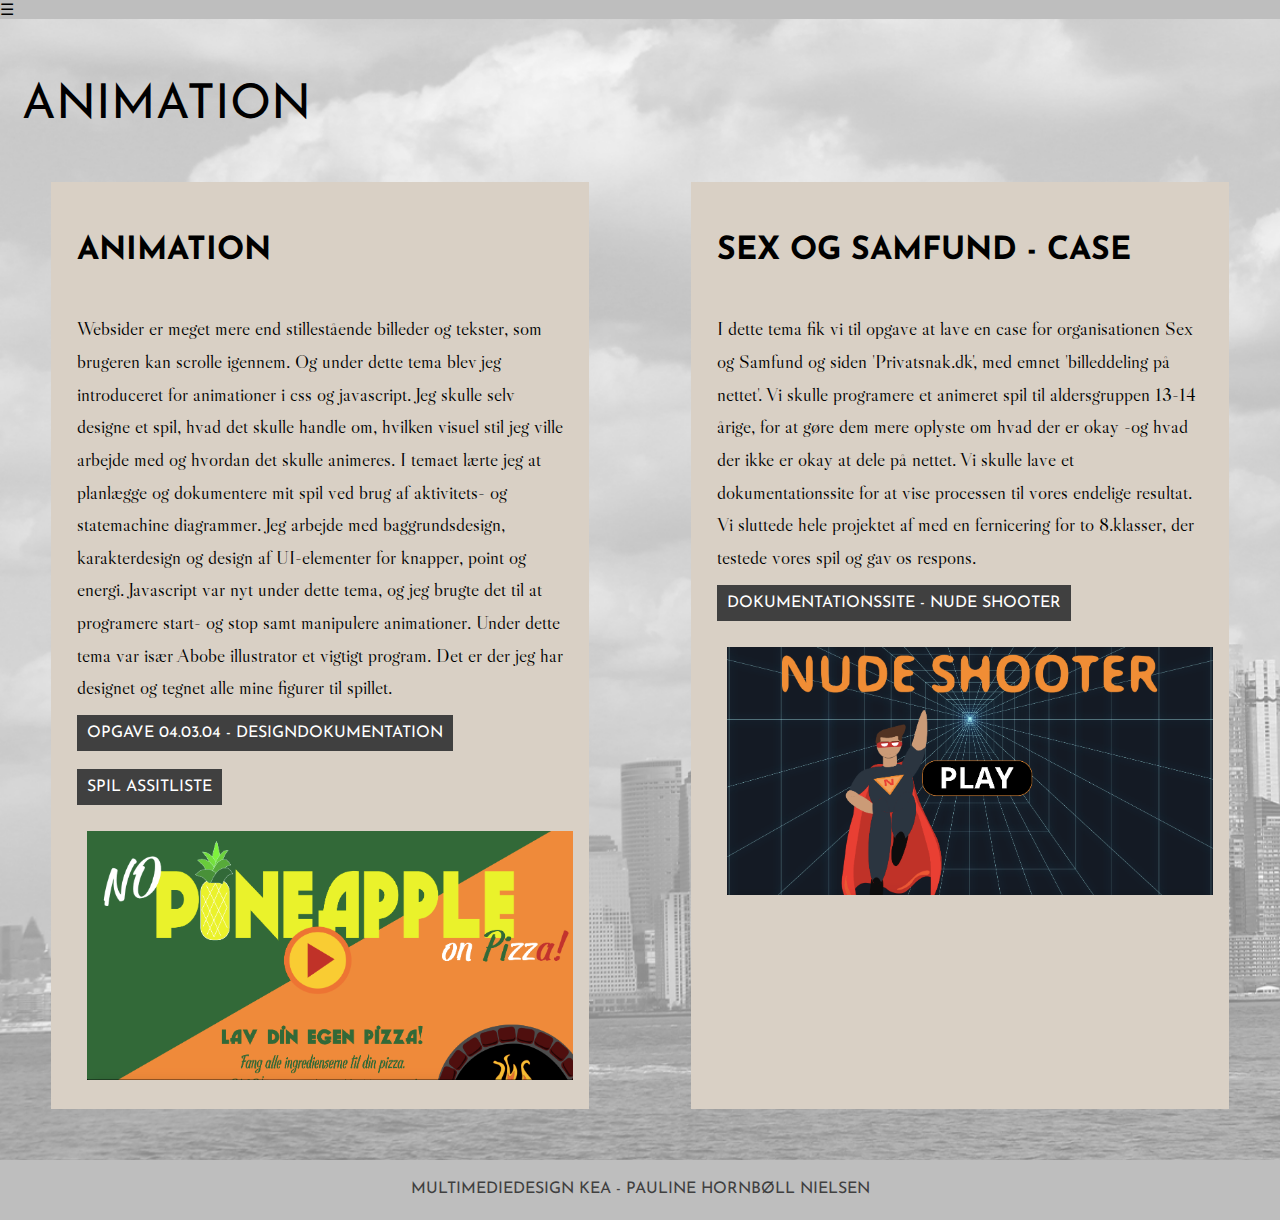
==== animation.html @ 7ace4924 "animation" ====
<!DOCTYPE html>

<html lang="da">

<head>
    <meta charset="utf-8">
    <meta name="viewport" content="width=device-width, initial-scale=1.0">
    <title>Pauline Portfolio</title>
    <link rel="stylesheet" href="style.css">
    <link rel="apple-touch-icon" sizes="180x180" href="myIcon/apple-touch-icon.png">
    <link rel="icon" type="image/png" sizes="32x32" href="myIcon/favicon-32x32.png">
    <link rel="icon" type="image/png" sizes="16x16" href="myIcon/favicon-16x16.png">
    <link rel="manifest" href="myIcon/site.webmanifest">
    <link rel="mask-icon" href="myIcon/safari-pinned-tab.svg" color="#5bbad5">
    <link rel="shortcut icon" href="myIcon/favicon.ico">
    <meta name="msapplication-TileColor" content="#da532c">
    <meta name="msapplication-config" content="myIcon/browserconfig.xml">
    <meta name="theme-color" content="#ffffff">
    <link href="https://fonts.googleapis.com/css?family=Josefin+Sans|Libre+Caslon+Display&display=swap" rel="stylesheet">


</head>


<body>
    <header>
        <nav>
            <div id="menuknap">☰</div>
            <ul id="menu" class="hidden">
                <li><a href="index.html#splash">Forside</a></li>
                <li><a href="ommig.html">Om mig</a></li>
                <li><a href="web.html#web">Web</a></li>
                <li><a href="ux.html#ux">UX</a></li>
                <li><a href="animation.html#animation">Animation</a></li>
                <li><a href="indhold.html#indhold">Indhold</a></li>
            </ul>
        </nav>
    </header>



    <section id="animation">
        <p class="headline">Animation</p>
        <div class="sectionwrapper">
            <div class="col">
                <h2>Animation</h2>
                <p>Websider er meget mere end stillestående billeder og tekster, som brugeren kan scrolle igennem. Og under dette tema blev jeg introduceret for animationer i css og javascript. Jeg skulle selv designe et spil, hvad det skulle handle om, hvilken visuel stil jeg ville arbejde med og hvordan det skulle animeres. I temaet lærte jeg at planlægge og dokumentere mit spil ved brug af aktivitets- og statemachine diagrammer.
                    Jeg arbejde med baggrundsdesign, karakterdesign og design af UI-elementer for knapper, point og energi. Javascript var nyt under dette tema, og jeg brugte det til at programere start- og stop samt manipulere animationer. Under dette tema var især Abobe illustrator et vigtigt program. Det er der jeg har designet og tegnet alle mine figurer til spillet.</p>

                <div class="links">
                    <a href="projekter/04_03_04_animation_%E2%80%8Bpaulinenielsen.pdf">Opgave 04.03.04 - Designdokumentation</a></div>

                <br>
                <br>
                <div class="links">
                    <a href="http://paulinehornboll.dk/kea/04_animation/spil/assets/">Spil Assitliste</a>

                </div>
                <br>
                <br>
                <div class="image"><a href="http://paulinehornboll.dk/kea/04_animation/spil_01/index.html"><img src="billeder/spilskaerm.png" alt="spilskaerm">
                    </a></div>
            </div>
            <div class="col">
                <h2>Sex og samfund - case</h2>
                <p>I dette tema fik vi til opgave at lave en case for organisationen Sex og Samfund og siden 'Privatsnak.dk', med emnet 'billeddeling på nettet'. Vi skulle programere et animeret spil til aldersgruppen 13-14 årige, for at gøre dem mere oplyste om hvad der er okay -og hvad der ikke er okay at dele på nettet. Vi skulle lave et dokumentationssite for at vise processen til vores endelige resultat. Vi sluttede hele projektet af med en fernicering for to 8.klasser, der testede vores spil og gav os respons. </p>

                <div class="links"><a href="http://paulinehornboll.dk/kea/04_animation/gruppe13_nudeshooter/index-kopi.html">Dokumentationssite - Nude Shooter</a></div>

                <br>
                <br>
                <div class="image"><a href="http://paulinehornboll.dk/kea/04_animation/gruppe13_nude_shooter/"><img src="billeder/nudeshooter.png" alt="nudeshooter">
                    </a></div>
            </div>


        </div>
    </section>







    <footer>
        <div class="footer">
            <p>Multimediedesign KEA - Pauline Hornbøll Nielsen</p>
        </div>

    </footer>

    <script src="script.js"></script>
</body>

</html>
---- style.css ----
* {
    box-sizing: border-box;
}



body {
    margin: 0;
    background-image: url(billeder/tower_newyork.png);
    background-size: cover;

    display: block;

}



img {
    width: 100%;

}



.image a {
    filter: grayscale(100%);


    padding: 10px;

}

/* unvisited link */
.image a:link {
    filter: grayscale(0%);

}

/* visited link */
.image a:visited {
    filter: grayscale(100%);

}

/* mouse over link */
.image a:hover {
    filter: grayscale(100%);
    text-decoration: none;
}

/* selected link */
.image a:active {
    filter: grayscale(100%);

}




/******Splah billede*****/


#splash {
    width: 100vw;
    height: 100vh;
    background-image: url(billeder/newyork.png);
    background-size: cover;
    background-position: center;
    max-width: none;
}




/*********Links style*********/

.links a {
    text-decoration: none;
    font-family: 'Josefin Sans', sans-serif;
    color: white;
    background-color: #404040;
    text-transform: uppercase;

    padding: 10px;

}


/* unvisited link */
.links a:link {
    background-color: #404040;
}

/* visited link */
.links a:visited {
    background-color: #404040;

}

/* mouse over link */
.links a:hover {
    background-color: black;
    text-decoration: none;
}

/* selected link */
.links a:active {
    background-color: black;

}

/*********Links slut*********/







/*********Fonts style********/

.headline {
    font-family: 'Josefin Sans', sans-serif;
    font-size: 3rem;
    color: black;
    text-transform: uppercase;
    padding-top: 2vw;
    margin: 1.7vw;
}

h1 {
    font-family: 'Josefin Sans', sans-serif;
    font-size: 2rem;
    color: black;
    text-transform: uppercase;
    margin-left: 0.5vw;
    padding: 1vw;


}

h2 {
    font-family: 'Josefin Sans', sans-serif;
    font-size: 2rem;
    color: black;
    text-transform: uppercase;
}


h3 {
    font-family: 'Josefin Sans', sans-serif;
    font-size: 1.3rem;
    color: black;
    text-transform: uppercase;
}

p {
    font-family: 'Libre Caslon Display', serif;
    font-size: 1.2rem;
    color: black;
    text-transform: inherit;
    line-height: 1.7;
}


/*********Fonts style SLUT********/


///*****************Burger menu ************************///

nav {
    overflow: hidden;

    background-color: #BEBEBE;

    margin: 0;
}

nav a {

    float: left;
    font-size: 1.4rem;
    font-family: 'Josefin Sans', sans-serif;
    text-transform: uppercase;
    color: #404040;
    text-align: center;
    padding: 1vw;
    text-decoration: none;
    margin: 0;

}


.hidden {
    display: none;
    transform: scale(0);
    transform: translateX(-100%);
    opacity: 0;
}

#menuknap {
    display: inline-block;
    transform-origin: top right;
}

#menu {
    list-style-type: none;
    transition: transform .3s;
    transform-origin: top right;
}

/* ******************* MENU***************** */

/* unvisited link */
header nav a:link {
    color: #404040;
}

/* visited link */
header nav a:visited {
    color: #404040;
}


/* mouse over link */
header nav a:hover {
    color: white;
}

header nav a:active {
    color: white;
}


header nav a:active {
    font-family: 'Josefin Sans', sans-serif;
    font-size: 1rem;
    color: #404040;
}


header {
    background: #BEBEBE;

    position: relative;
    width: 100%;


}

header nav {
    display: flex;
    flex-direction: column;
    align-items: flex-start;
    margin: 0;
}

header nav a {
    margin: 0.5rem;
    padding: 0.2rem;

}

/*******Burger menu SLUT*************/






/******************Om mig***************/

#ommig .sectionwrapper {
    display: flex;
    flex-wrap: wrap;
    background-color: #404040;


    padding: 2vw;
    margin: 4vw;

}

.col {
    flex-grow: 1;
    flex-basis: 500px;
}

/*#ommig .col img {
    margin-top: 2vw;
    height: 60vw;
    width: 40vw;
    margin-left: 10vw;
    margin-right: 1.7vw;


}*/

#ommig .col p {
    font-family: 'Libre Caslon Display', serif;
    font-size: 1.2rem;
    color: #DADADA;
    text-transform: inherit;
    line-height: 1.7;

    padding-left: 1vw;

}

#ommig .col h2 {
    font-family: 'Josefin Sans', sans-serif;
    font-size: 1.5rem;
    color: #DADADA;
    text-transform: uppercase;
    padding-left: 1vw;
}

/******************Om mig  SLUT***************/






/******************Web START******************/
#web .sectionwrapper {
    display: flex;
    flex-wrap: wrap;
}


#web .col {
    display: flex;
    flex-direction: column;
    flex-grow: 2;
    padding: 2vw;
    margin: 4vw;
    background-color: #D9D0C5;
    margin-top: 1vw;

}

/******************Web SLUT******************/





/******************UX START******************/

#ux .sectionwrapper {
    display: flex;
    flex-wrap: wrap;
}


#ux .col {
    display: flex;
    flex-direction: column;
    flex-grow: 2;
    padding: 3vw;
    margin: 6vw;
    background-color: #D9D0C5;
    margin-top: 1vw;

}








/*#ux .col img {
    flex-grow: 1;
    flex-basis: 300px;

    height: 34vw;
    width: 18vw;

    margin-left: 5vw;

}*/

/******************UX SLUT******************/




/******************Animation START******************/

#animation .sectionwrapper {
    display: flex;
    flex-wrap: wrap;
}


#animation .col {
    display: flex;
    flex-direction: column;
    flex-grow: 2;
    padding: 2vw;
    margin: 4vw;
    background-color: #D9D0C5;
    margin-top: 1vw;

}



/******************Animation SLUT******************/









/******************Indhold START******************/

#indhold .sectionwrapper {
    display: flex;
    flex-wrap: wrap;
}


#indhold .col {
    display: flex;
    flex-direction: column;
    flex-grow: 2;
    padding: 3vw;
    margin: 3vw;
    background-color: #D9D0C5;


}


.pilotvideo {
    width: 100%;
    display: block;
    margin-top: 5vw;
}




/******************Indhold SLUT******************/




/*********************Footer start***************/

.footer {
    display: flex;
    flex-wrap: wrap;
    background-color: #BEBEBE;
    justify-content: center;
}

.footer p {
    color: #404040;
    text-align: center;
    font-family: 'Josefin Sans', sans-serif;
    font-size: 1rem;
    color: #404040;
    text-transform: uppercase;
    text-decoration: none;


}

/************Footer SLUT**********/


/*****media quries - skal opstilles efter mindst --> størst*****/

@media only screen and (min-width: 600px);

    {

    #menuknap {
        display: none;

    }

    #menuhidden {
        transform: translateX(0);
        opacity: 1;
    }

    #menu li {
        display: inline-block;
    }

}


/* ***splash billede web**** */

@media (orientation:portrait) and (min-width: 300px) {

    #splash {
        width: 100vw;
        height: 56.25vw;
    }

}
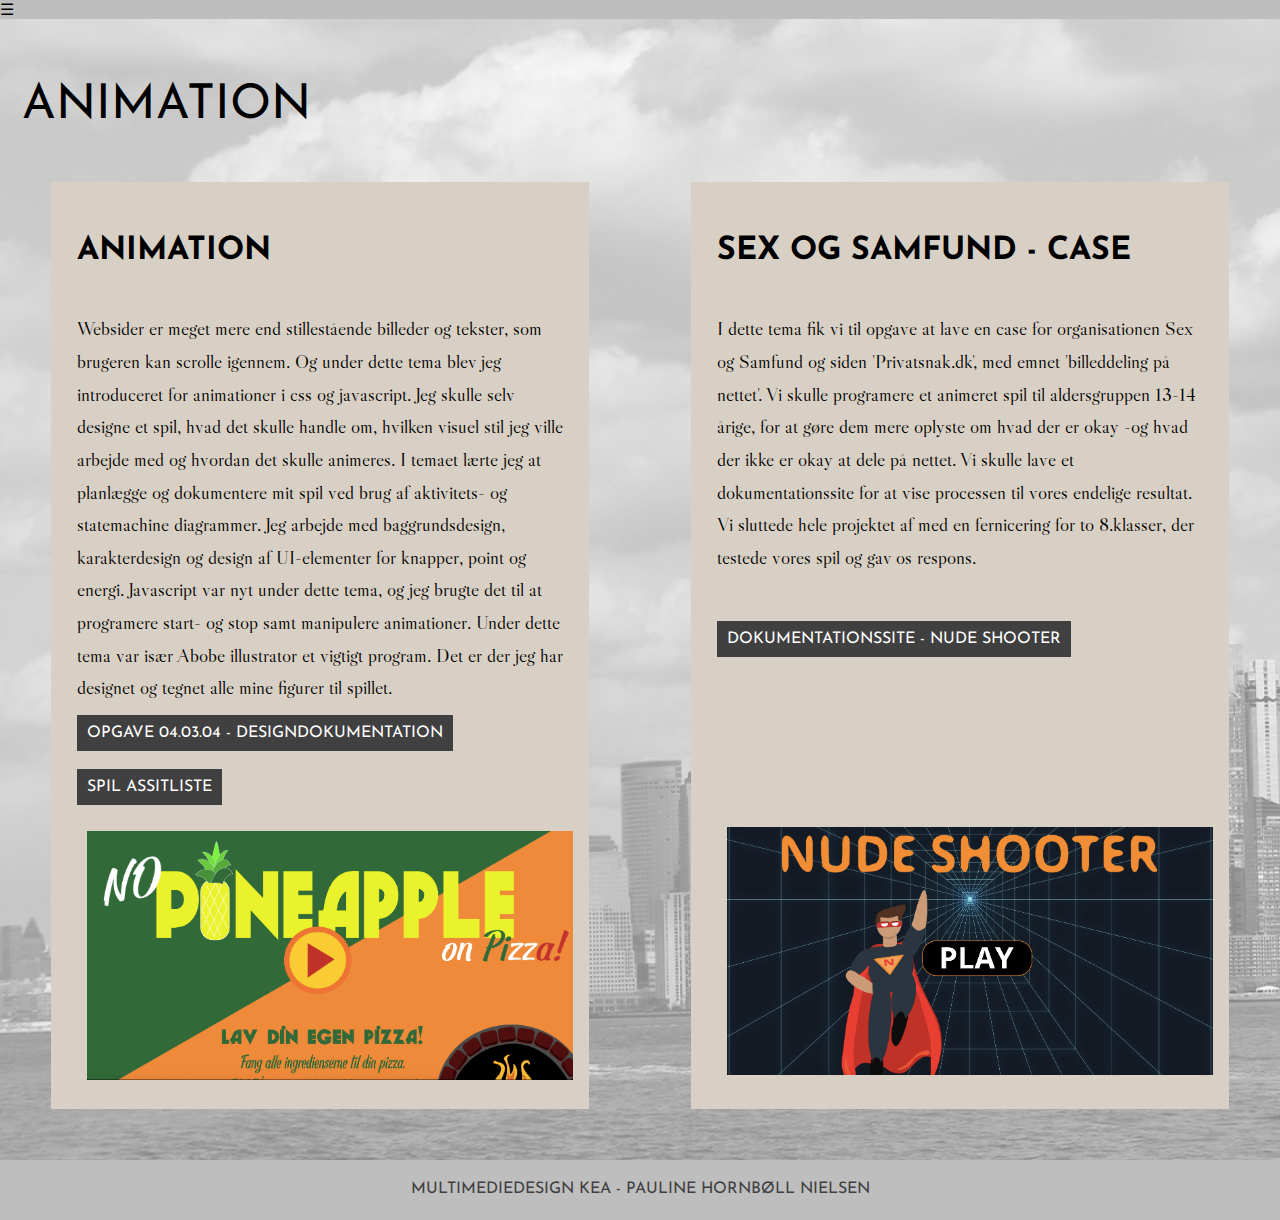
==== commit 143805c7: "rettet mellemrum" ====
--- a/animation.html
+++ b/animation.html
@@ -33,6 +33,7 @@
                 <li><a href="ux.html#ux">UX</a></li>
                 <li><a href="animation.html#animation">Animation</a></li>
                 <li><a href="indhold.html#indhold">Indhold</a></li>
+                <li><a href="cv.html#cv">CV</a></li>
             </ul>
         </nav>
     </header>
@@ -64,9 +65,19 @@
             <div class="col">
                 <h2>Sex og samfund - case</h2>
                 <p>I dette tema fik vi til opgave at lave en case for organisationen Sex og Samfund og siden 'Privatsnak.dk', med emnet 'billeddeling på nettet'. Vi skulle programere et animeret spil til aldersgruppen 13-14 årige, for at gøre dem mere oplyste om hvad der er okay -og hvad der ikke er okay at dele på nettet. Vi skulle lave et dokumentationssite for at vise processen til vores endelige resultat. Vi sluttede hele projektet af med en fernicering for to 8.klasser, der testede vores spil og gav os respons. </p>
-
+                <br>
+                <br>
                 <div class="links"><a href="http://paulinehornboll.dk/kea/04_animation/gruppe13_nudeshooter/index-kopi.html">Dokumentationssite - Nude Shooter</a></div>
 
+
+                <br>
+                <br>
+                <br>
+                <br>
+                <br>
+                <br>
+                <br>
+                <br>
                 <br>
                 <br>
                 <div class="image"><a href="http://paulinehornboll.dk/kea/04_animation/gruppe13_nude_shooter/"><img src="billeder/nudeshooter.png" alt="nudeshooter">
--- a/style.css
+++ b/style.css
@@ -154,6 +154,18 @@
     text-transform: uppercase;
 }
 
+
+
+h4 {
+    font-family: 'Josefin Sans', sans-serif;
+    font-size: 1rem;
+    color: black;
+    text-transform: uppercase;
+}
+
+
+
+
 p {
     font-family: 'Libre Caslon Display', serif;
     font-size: 1.2rem;
@@ -304,6 +316,7 @@
     line-height: 1.7;
 
     padding-left: 1vw;
+    margin-right: 1vw;
 
 }
 
@@ -322,14 +335,15 @@
 
 
 
-/******************Web START******************/
-#web .sectionwrapper {
-    display: flex;
-    flex-wrap: wrap;
-}
-
-
-#web .col {
+
+/****************CV START*****************/
+#cv .sectionwrapper {
+    display: flex;
+    flex-wrap: wrap;
+}
+
+
+#cv .col {
     display: flex;
     flex-direction: column;
     flex-grow: 2;
@@ -337,6 +351,35 @@
     margin: 4vw;
     background-color: #D9D0C5;
     margin-top: 1vw;
+    text-align: center;
+
+}
+
+/****************CV SLUT*****************/
+
+
+
+
+
+
+
+
+
+/******************Web START******************/
+#web .sectionwrapper {
+    display: flex;
+    flex-wrap: wrap;
+}
+
+
+#web .col {
+    display: flex;
+    flex-direction: column;
+    flex-grow: 2;
+    padding: 2vw;
+    margin: 4vw;
+    background-color: #D9D0C5;
+    margin-top: 1vw;
 
 }
 
@@ -372,6 +415,9 @@
 
 
 
+
+
+
 /*#ux .col img {
     flex-grow: 1;
     flex-basis: 300px;
@@ -479,7 +525,8 @@
 
 /*****media quries - skal opstilles efter mindst --> størst*****/
 
-@media only screen and (min-width: 600px);
+
+@media only screen and (max-width: 600px);
 
     {
 
@@ -500,7 +547,7 @@
 }
 
 
-/* ***splash billede web**** */
+/****splash billede web*****/
 
 @media (orientation:portrait) and (min-width: 300px) {
 
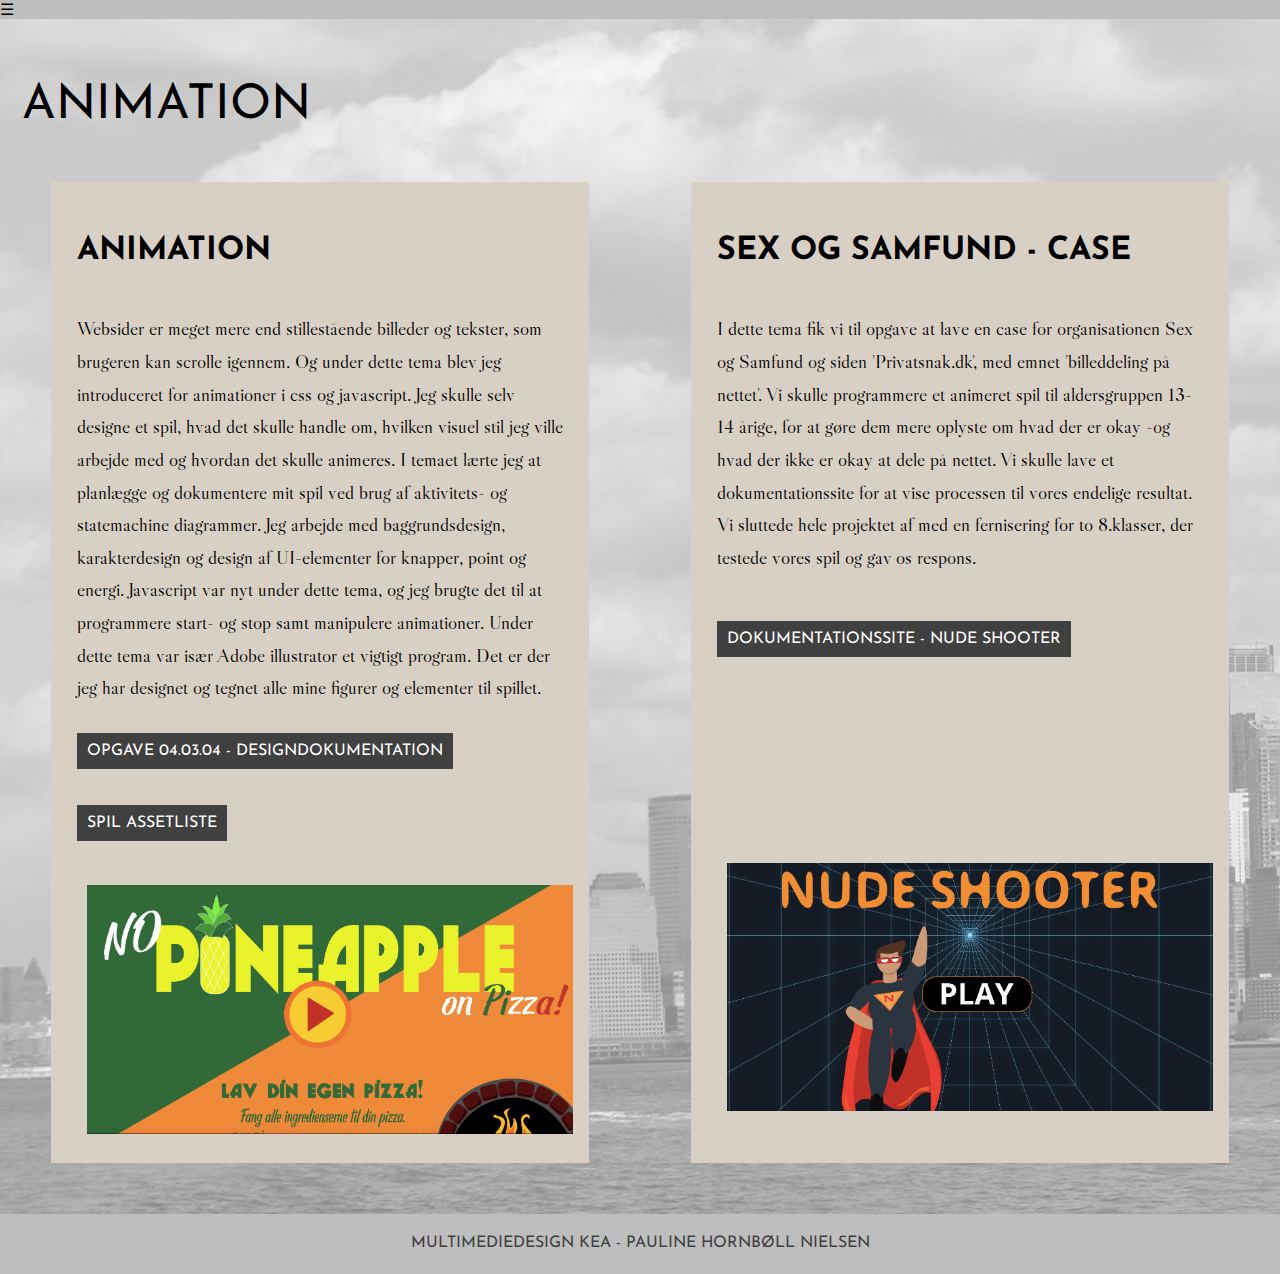
==== commit a3a89ce4: "animation og cv rettet" ====
--- a/animation.html
+++ b/animation.html
@@ -46,17 +46,20 @@
             <div class="col">
                 <h2>Animation</h2>
                 <p>Websider er meget mere end stillestående billeder og tekster, som brugeren kan scrolle igennem. Og under dette tema blev jeg introduceret for animationer i css og javascript. Jeg skulle selv designe et spil, hvad det skulle handle om, hvilken visuel stil jeg ville arbejde med og hvordan det skulle animeres. I temaet lærte jeg at planlægge og dokumentere mit spil ved brug af aktivitets- og statemachine diagrammer.
-                    Jeg arbejde med baggrundsdesign, karakterdesign og design af UI-elementer for knapper, point og energi. Javascript var nyt under dette tema, og jeg brugte det til at programere start- og stop samt manipulere animationer. Under dette tema var især Abobe illustrator et vigtigt program. Det er der jeg har designet og tegnet alle mine figurer til spillet.</p>
+                    Jeg arbejde med baggrundsdesign, karakterdesign og design af UI-elementer for knapper, point og energi. Javascript var nyt under dette tema, og jeg brugte det til at programmere start- og stop samt manipulere animationer. Under dette tema var især Adobe illustrator et vigtigt program. Det er der jeg har designet og tegnet alle mine figurer og elementer til spillet.</p>
+                <br>
 
                 <div class="links">
                     <a href="projekter/04_03_04_animation_%E2%80%8Bpaulinenielsen.pdf">Opgave 04.03.04 - Designdokumentation</a></div>
 
                 <br>
                 <br>
+                <br>
                 <div class="links">
-                    <a href="http://paulinehornboll.dk/kea/04_animation/spil/assets/">Spil Assitliste</a>
+                    <a href="http://paulinehornboll.dk/kea/04_animation/spil/assets/">Spil Assetliste</a>
 
                 </div>
+                <br>
                 <br>
                 <br>
                 <div class="image"><a href="http://paulinehornboll.dk/kea/04_animation/spil_01/index.html"><img src="billeder/spilskaerm.png" alt="spilskaerm">
@@ -64,12 +67,14 @@
             </div>
             <div class="col">
                 <h2>Sex og samfund - case</h2>
-                <p>I dette tema fik vi til opgave at lave en case for organisationen Sex og Samfund og siden 'Privatsnak.dk', med emnet 'billeddeling på nettet'. Vi skulle programere et animeret spil til aldersgruppen 13-14 årige, for at gøre dem mere oplyste om hvad der er okay -og hvad der ikke er okay at dele på nettet. Vi skulle lave et dokumentationssite for at vise processen til vores endelige resultat. Vi sluttede hele projektet af med en fernicering for to 8.klasser, der testede vores spil og gav os respons. </p>
+                <p>I dette tema fik vi til opgave at lave en case for organisationen Sex og Samfund og siden 'Privatsnak.dk', med emnet 'billeddeling på nettet'. Vi skulle programmere et animeret spil til aldersgruppen 13-14 årige, for at gøre dem mere oplyste om hvad der er okay -og hvad der ikke er okay at dele på nettet. Vi skulle lave et dokumentationssite for at vise processen til vores endelige resultat. Vi sluttede hele projektet af med en fernisering for to 8.klasser, der testede vores spil og gav os respons. </p>
                 <br>
                 <br>
                 <div class="links"><a href="http://paulinehornboll.dk/kea/04_animation/gruppe13_nudeshooter/index-kopi.html">Dokumentationssite - Nude Shooter</a></div>
 
 
+                <br>
+                <br>
                 <br>
                 <br>
                 <br>
